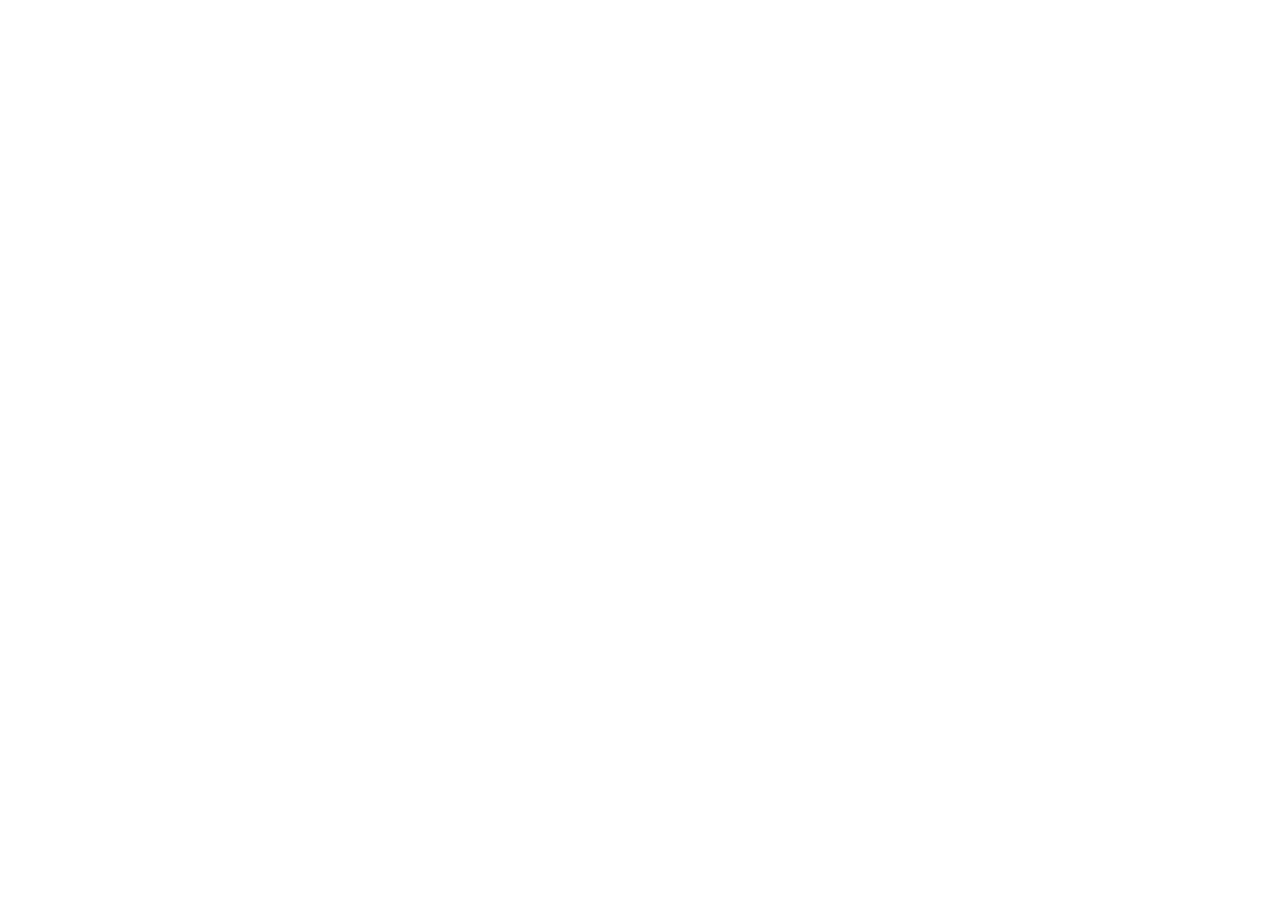
==== index.html @ ae7b195d "init struktur" ====
<!DOCTYPE html>
<html lang="en">
<head>
    <meta charset="UTF-8">
    <meta name="viewport" content="width=device-width, initial-scale=1.0">
    <title>Forside</title>
</head>
<body>
    
</body>
</html>
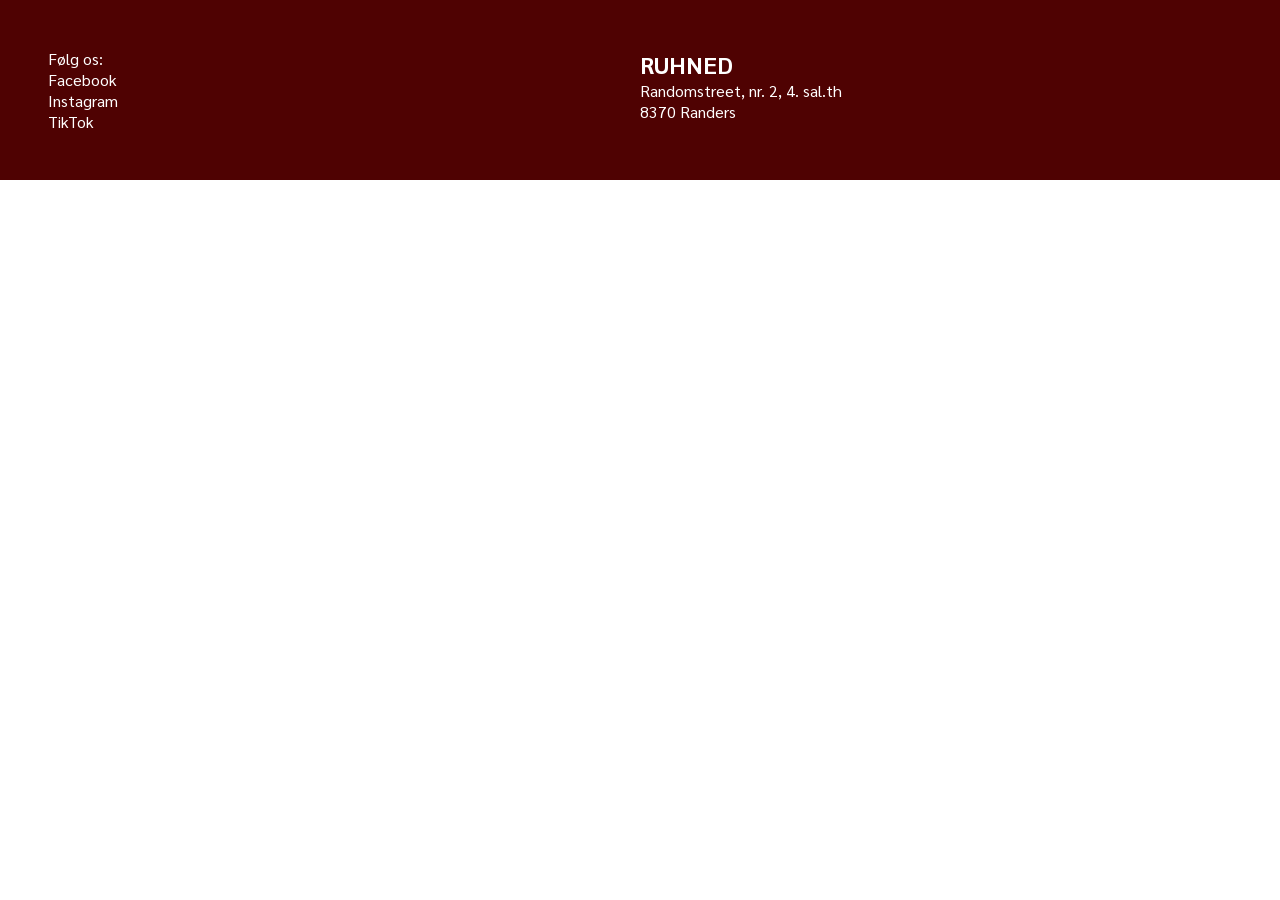
==== commit 7aea6633: "footer + logo svg" ====
--- a/index.html
+++ b/index.html
@@ -1,11 +1,35 @@
-<!DOCTYPE html>
+<!doctype html>
 <html lang="en">
-<head>
-    <meta charset="UTF-8">
-    <meta name="viewport" content="width=device-width, initial-scale=1.0">
+  <head>
+    <meta charset="UTF-8" />
+    <meta name="viewport" content="width=device-width, initial-scale=1.0" />
     <title>Forside</title>
-</head>
-<body>
-    
-</body>
-</html>+    <link rel="preconnect" href="https://fonts.googleapis.com" />
+    <link rel="preconnect" href="https://fonts.gstatic.com" crossorigin />
+    <link href="https://fonts.googleapis.com/css2?family=Ruluko&family=Sarabun:ital,wght@0,100;0,200;0,300;0,400;0,500;0,600;0,700;0,800;1,100;1,200;1,300;1,400;1,500;1,600;1,700;1,800&display=swap" rel="stylesheet" />
+    <link rel="stylesheet" href="css/general.css" />
+    <link rel="stylesheet" href="css/style.css" />
+    <script src="js/index.js" defer></script>
+  </head>
+  <body>
+    <header></header>
+    <main></main>
+    <footer>
+      <div class="footergrid">
+        <div>
+          <p>Følg os:</p>
+          <ul>
+            <li><a href="#">Facebook</a></li>
+            <li><a href="#">Instagram</a></li>
+            <li><a href="#">TikTok</a></li>
+          </ul>
+        </div>
+        <div>
+          <h2>RUHNED</h2>
+          <p>Randomstreet, nr. 2, 4. sal.th</p>
+          <p>8370 Randers</p>
+        </div>
+      </div>
+    </footer>
+  </body>
+</html>
--- a/css/general.css
+++ b/css/general.css
@@ -0,0 +1,71 @@
+/* ----index---- */
+
+
+
+
+
+
+
+
+
+
+
+
+
+
+
+
+
+
+
+
+
+
+
+
+
+
+
+
+
+
+
+
+
+/* ----productlist---- */
+
+
+
+
+
+
+
+
+
+
+
+
+
+
+
+
+
+
+
+
+
+
+
+
+
+
+
+
+
+
+
+
+
+
+
+/* ----product---- */
--- a/css/style.css
+++ b/css/style.css
@@ -0,0 +1,43 @@
+/* ----universal---- */
+* {
+  margin: 0;
+  padding: 0;
+}
+h1 {
+  font-family: Ruluko;
+}
+h2,
+h3,
+p,
+a {
+  font-family: Sarabun;
+}
+
+
+
+
+
+
+
+
+
+
+
+footer {
+  background-color: #4f0202;
+}
+.footergrid {
+  display: grid;
+  grid-template-columns: 1fr 1fr;
+  color: white;
+  padding: 3rem;
+}
+
+.footergrid li a {
+  text-decoration: none;
+  color: white;
+}
+
+.footergrid ul {
+  list-style: none;
+}
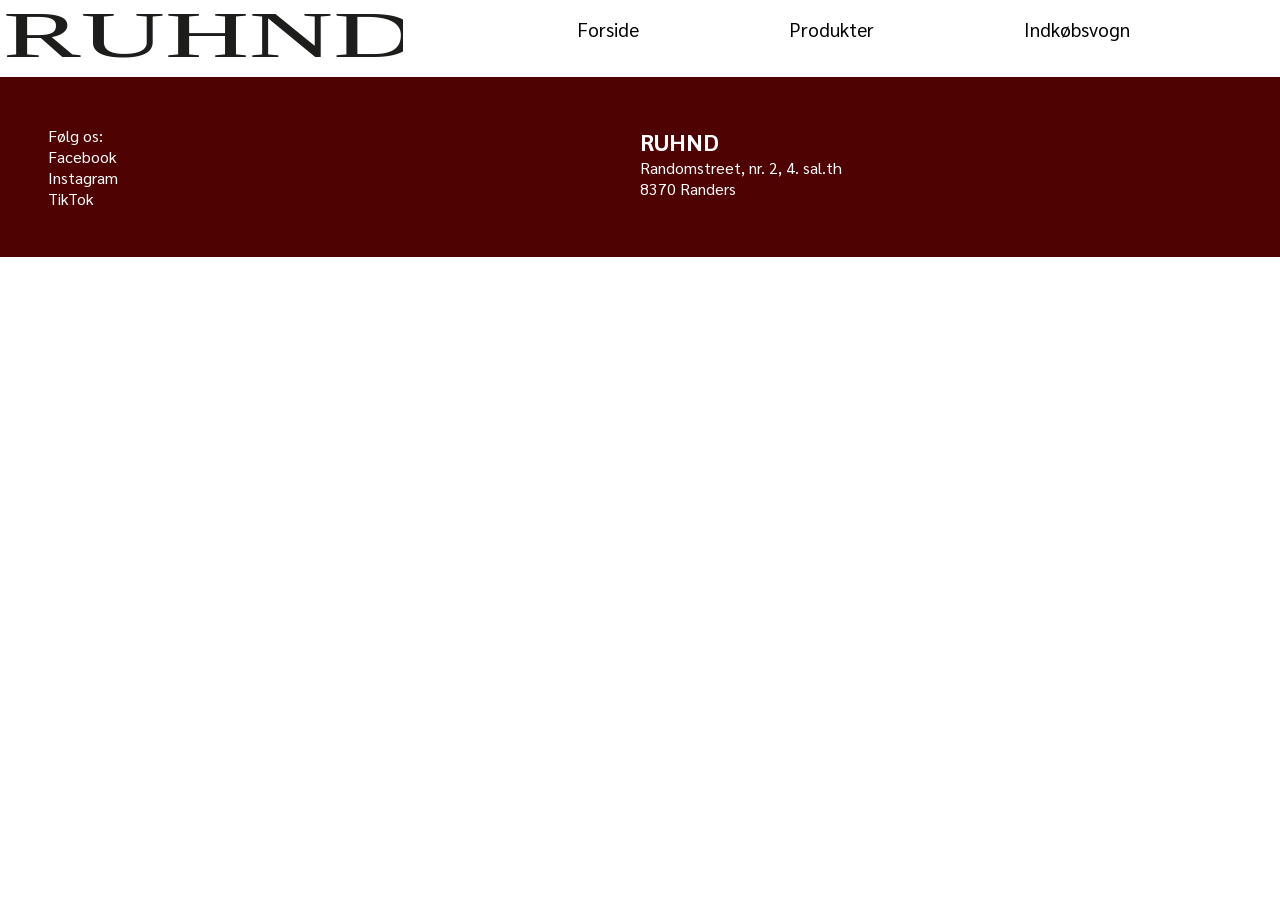
==== commit 0f0f7bfc: "header" ====
--- a/index.html
+++ b/index.html
@@ -6,13 +6,30 @@
     <title>Forside</title>
     <link rel="preconnect" href="https://fonts.googleapis.com" />
     <link rel="preconnect" href="https://fonts.gstatic.com" crossorigin />
-    <link href="https://fonts.googleapis.com/css2?family=Ruluko&family=Sarabun:ital,wght@0,100;0,200;0,300;0,400;0,500;0,600;0,700;0,800;1,100;1,200;1,300;1,400;1,500;1,600;1,700;1,800&display=swap" rel="stylesheet" />
+    <link href="https://fonts.googleapis.com/css2?family=Sarabun:ital,wght@0,100;0,200;0,300;0,400;0,500;0,600;0,700;0,800;1,100;1,200;1,300;1,400;1,500;1,600;1,700;1,800&display=swap" rel="stylesheet" />
     <link rel="stylesheet" href="css/general.css" />
     <link rel="stylesheet" href="css/style.css" />
     <script src="js/index.js" defer></script>
+    <script src="js/general.js" defer></script>
   </head>
   <body>
-    <header></header>
+    <header>
+      <nav>
+        <img class="logo" src="img/logo.svg" alt="RUHNED logo" />
+        <div>
+          <ul class="menu">
+            <li><a href="index.html">Forside</a></li>
+            <li><a href="productlist.html">Produkter</a></li>
+            <li><a href="#">Indkøbsvogn</a></li>
+          </ul>
+          <button class="burger">
+            <span class="line"></span>
+            <span class="line"></span>
+            <span class="line"></span>
+          </button>
+        </div>
+      </nav>
+    </header>
     <main></main>
     <footer>
       <div class="footergrid">
@@ -25,7 +42,7 @@
           </ul>
         </div>
         <div>
-          <h2>RUHNED</h2>
+          <h2>RUHND</h2>
           <p>Randomstreet, nr. 2, 4. sal.th</p>
           <p>8370 Randers</p>
         </div>
--- a/css/style.css
+++ b/css/style.css
@@ -3,9 +3,7 @@
   margin: 0;
   padding: 0;
 }
-h1 {
-  font-family: Ruluko;
-}
+h1,
 h2,
 h3,
 p,
@@ -13,15 +11,99 @@
   font-family: Sarabun;
 }
 
+.logo {
+  max-width: 400px;
+  margin-left: 0.2em;
+}
 
+nav {
+  display: grid;
+  grid-template-columns: 1fr 2fr;
+}
 
+nav ul {
+  display: flex;
+  justify-content: space-evenly;
+  padding-top: 1em;
+  list-style: none;
+}
 
+nav a {
+  text-decoration: none;
+  color: black;
+  font-size: larger;
+  display: block;
+}
 
+.burger {
+  width: 30px;
+  height: 20px;
+  cursor: pointer;
+}
+.burger .line {
+  display: block;
+  width: 100%;
+  height: 2px;
+  background-color: #000000;
+  margin-bottom: 5px;
+  transition: 0.2s linear;
+}
+.burger {
+  display: none;
+}
 
+@media screen and (width < 800px) {
+  .logo {
+    height: 40px;
+    padding-bottom: 1rem;
+   padding-top: 0.8em;
+  }
+  .menu {
+    display: none;
+    margin: 0;
+  }
+  .burger {
+    display: block;
+    background-color: transparent;
+    border: 0;
+    margin-top: 25px;
+  }
+  nav {
+    display: flex;
+    justify-content: space-between;
+    margin: 1em;
+    
+  }
 
-
-
-
+  .burger.active .line:nth-child(1) {
+    transform: rotate(45deg) translate(5px, 5px);
+    transition: 0.2s linear;
+  }
+  .burger.active .line:nth-child(2) {
+    opacity: 0;
+    transition: 0.15s linear;
+  }
+  .burger.active .line:nth-child(3) {
+    transform: rotate(-45deg) translate(5px, -5px);
+    transition: 0.2s linear;
+  }
+  nav.active .menu {
+    display: block;
+    background-color: #fcfdfc;
+    position: absolute;
+    top: 94px;
+    left: 0;
+    width: 100%;
+    box-shadow: 0 10px 10px rgba(0, 0, 0, 0.1);
+    z-index: 1;
+  }
+  nav.active .menu li {
+    margin: 10px 20px;
+  }
+  nav.active .menu a {
+    font-size: 24px;
+  }
+}
 
 footer {
   background-color: #4f0202;
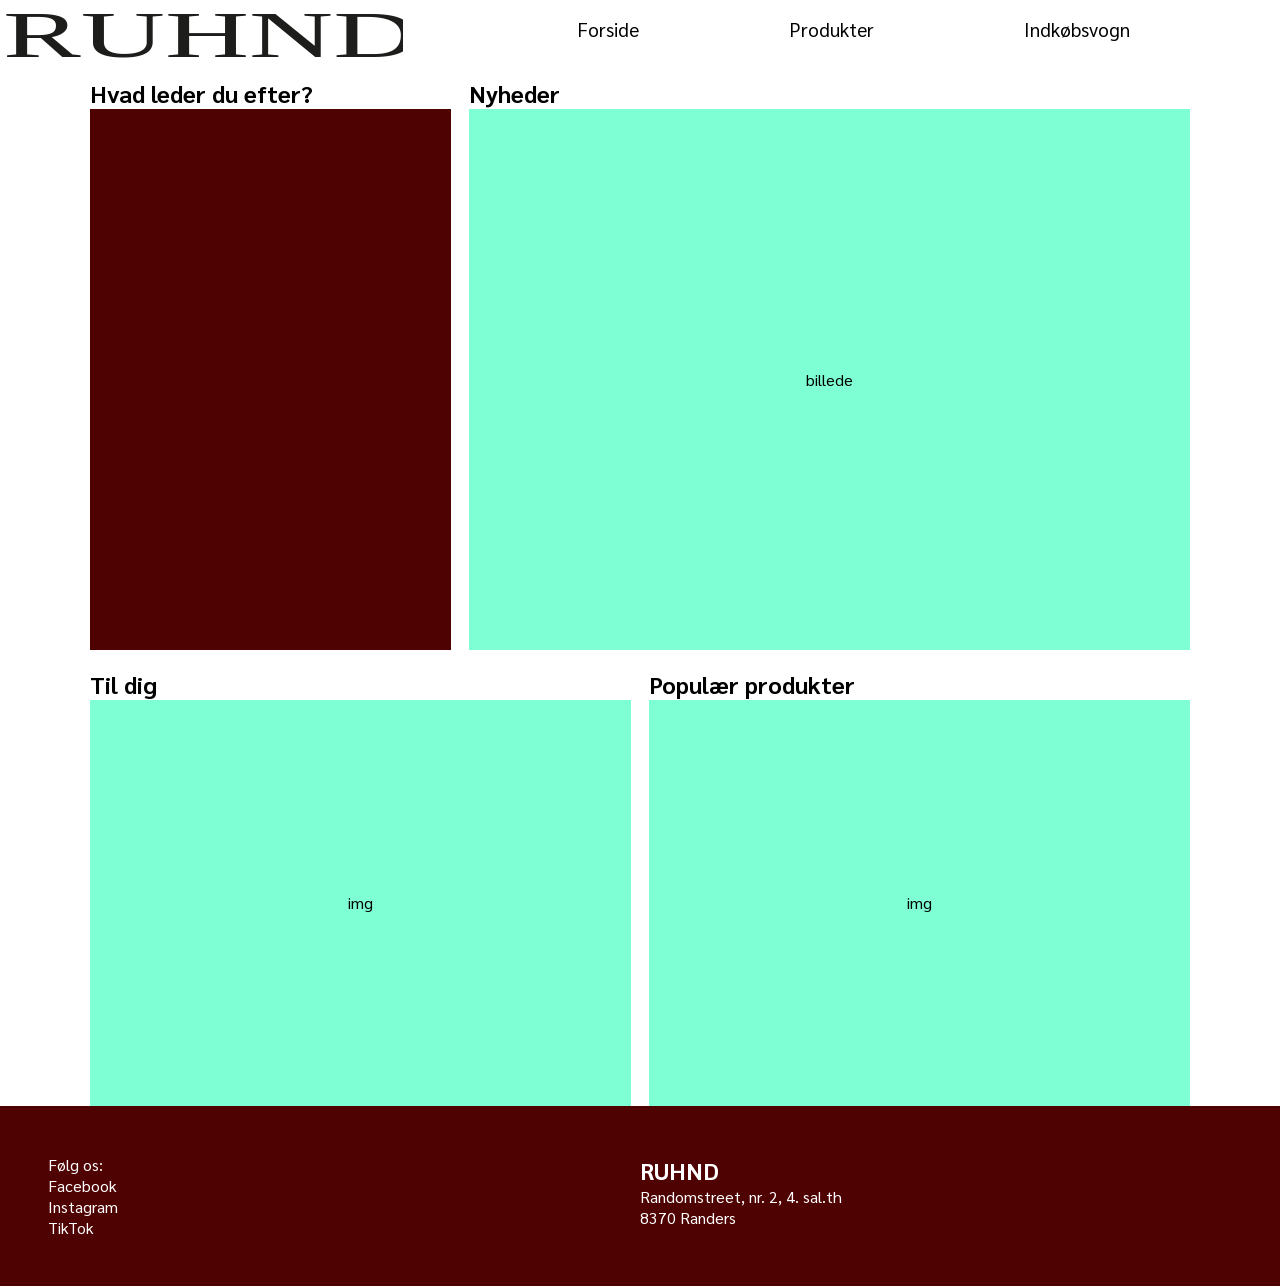
==== commit 23f3da2b: "category button" ====
--- a/index.html
+++ b/index.html
@@ -9,6 +9,7 @@
     <link href="https://fonts.googleapis.com/css2?family=Sarabun:ital,wght@0,100;0,200;0,300;0,400;0,500;0,600;0,700;0,800;1,100;1,200;1,300;1,400;1,500;1,600;1,700;1,800&display=swap" rel="stylesheet" />
     <link rel="stylesheet" href="css/general.css" />
     <link rel="stylesheet" href="css/style.css" />
+    <link rel="stylesheet" href="css/index.css" />
     <script src="js/index.js" defer></script>
     <script src="js/general.js" defer></script>
   </head>
@@ -30,7 +31,35 @@
         </div>
       </nav>
     </header>
-    <main></main>
+    <main>
+      <section id="categories">
+        <h2>Hvad leder du efter?</h2>
+        <div id="buttons">
+        </div>
+      </section>
+      <section id="nyheder">
+        <h1>Nyheder</h1>
+        <div class="image_wrapper">
+          <p>billede</p>
+        </div>
+      </section>
+
+      <section id="offers">
+        <div id="for_you">
+          <h2>Til dig</h2>
+          <div class="image_wrapper">
+            <p>img</p>
+          </div>
+        </div>
+
+        <div id="popular">
+          <h2>Populær produkter</h2>
+          <div class="image_wrapper">
+            <p>img</p>
+          </div>
+        </div>
+      </section>
+    </main>
     <footer>
       <div class="footergrid">
         <div>
--- a/css/general.css
+++ b/css/general.css
@@ -1,6 +1,9 @@
 /* ----index---- */
 
-
+.gridindex{
+    display: grid;
+    grid-template-columns: 1fr 2fr;
+}
 
 
 
--- a/css/index.css
+++ b/css/index.css
@@ -0,0 +1,38 @@
+main {
+  margin: 0 5rlh;
+  display: grid;
+  grid-template-columns: 1fr 2fr;
+  gap: 1rlh;
+}
+
+#nyheder {
+  width: 100%;
+}
+.image_wrapper {
+  aspect-ratio: 4/3;
+  display: flex;
+  justify-content: center;
+  align-items: center;
+  background-color: aquamarine;
+}
+#categories {
+  display: flex;
+  flex-direction: column;
+  #buttons {
+    height: 100%;
+    display: flex;
+    flex-direction: column;
+    gap: 0.5rlh;
+    color: #fff;
+    background-color: #4f0202;
+  }
+}
+#offers {
+  grid-column: span 2;
+  display: flex;
+  flex-direction: row;
+  gap: 1rlh;
+  div {
+    width: 100%;
+  }
+}
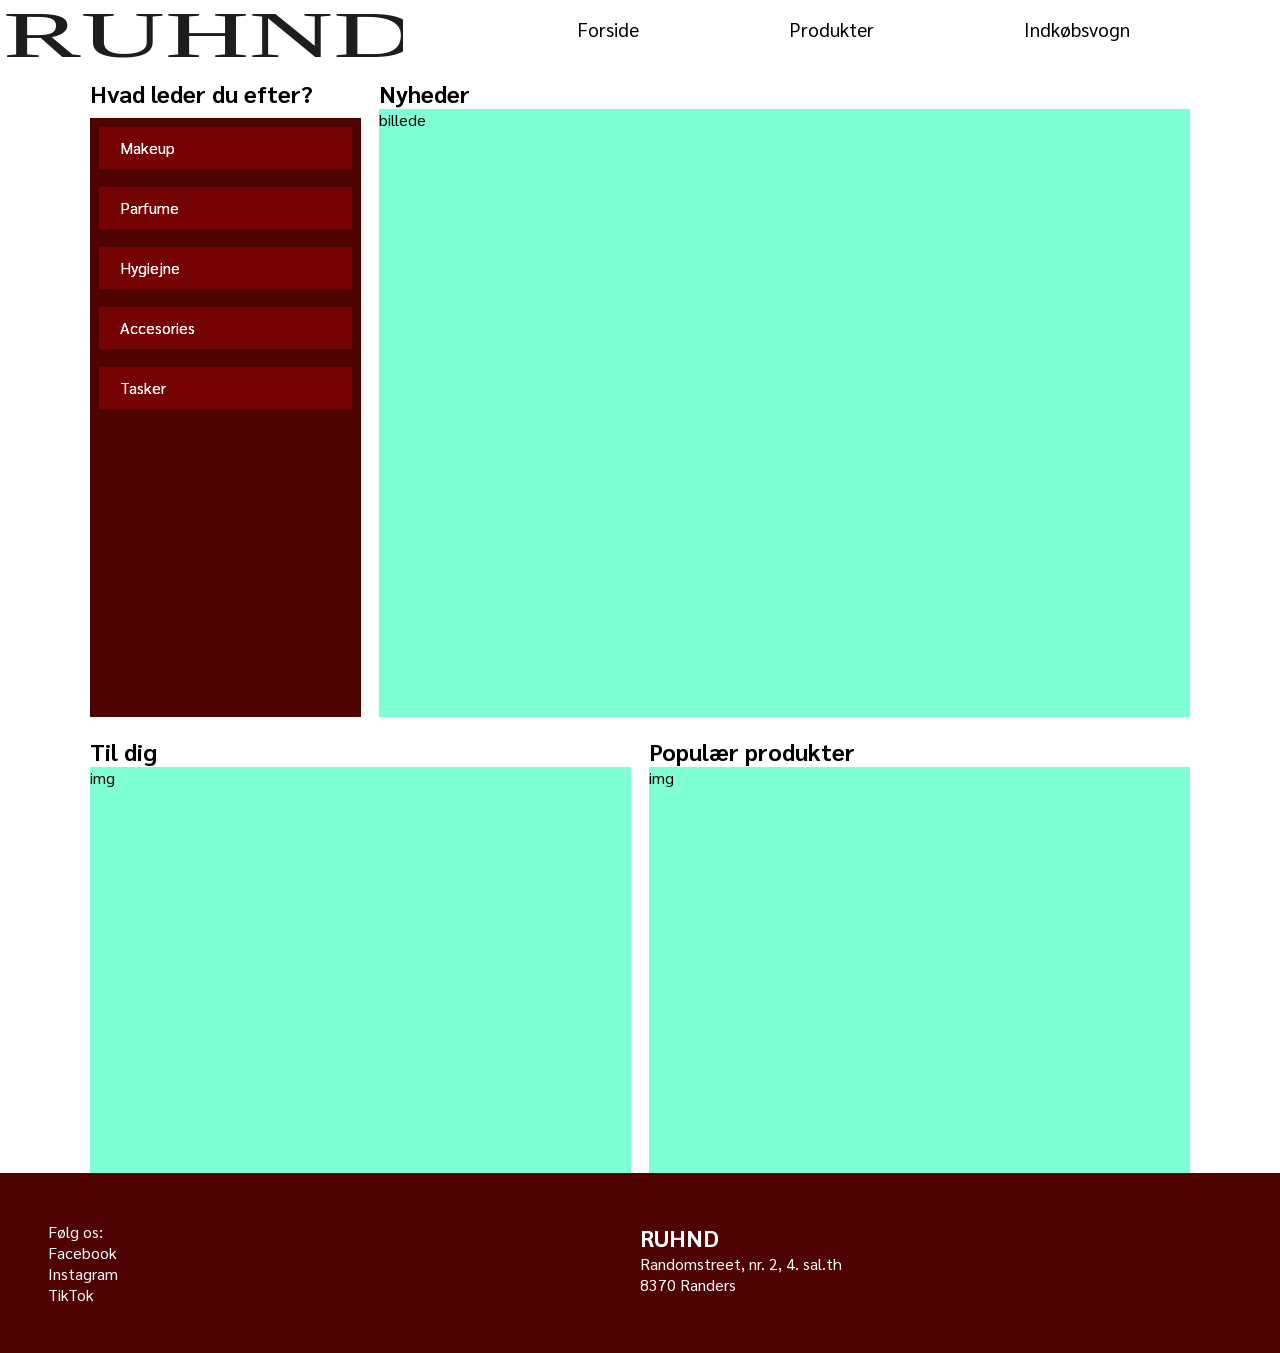
==== commit d9b3ff06: "index category bar" ====
--- a/index.html
+++ b/index.html
@@ -35,6 +35,11 @@
       <section id="categories">
         <h2>Hvad leder du efter?</h2>
         <div id="buttons">
+          <a class="category_button" href="productlist.html?category=beauty">Makeup</a>
+          <a class="category_button" href="productlist.html?category=fragrances">Parfume</a>
+          <a class="category_button" href="productlist.html?category=hygiejne">Hygiejne</a>
+          <a class="category_button" href="productlist.html?category=accesories">Accesories</a>
+          <a class="category_button" href="productlist.html?category=tasker">Tasker</a>
         </div>
       </section>
       <section id="nyheder">
--- a/css/index.css
+++ b/css/index.css
@@ -1,7 +1,7 @@
 main {
   margin: 0 5rlh;
   display: grid;
-  grid-template-columns: 1fr 2fr;
+  grid-template-columns: 1fr 3fr;
   gap: 1rlh;
 }
 
@@ -11,20 +11,35 @@
 .image_wrapper {
   aspect-ratio: 4/3;
   display: flex;
-  justify-content: center;
-  align-items: center;
   background-color: aquamarine;
 }
 #categories {
+  width: 100%;
   display: flex;
   flex-direction: column;
+  gap: 0.5rlh;
   #buttons {
     height: 100%;
+    padding: 0.5rlh;
     display: flex;
     flex-direction: column;
-    gap: 0.5rlh;
+    gap: 1rlh;
     color: #fff;
     background-color: #4f0202;
+    .category_button {
+      padding: 0.5lh 1lh;
+      background-color: #4f0202;
+      filter: brightness(1.5);
+    }
+    .category_button:hover {
+      filter: brightness(1.5);
+      scale: 1.05;
+      cursor: pointer;
+    }
+    .category_button:active {
+      scale: 1;
+      background-color: #444;
+    }
   }
 }
 #offers {
@@ -36,3 +51,12 @@
     width: 100%;
   }
 }
+
+/* .category_hidden{
+    display: none;
+} */
+
+#buttons a {
+  color: #fff;
+  text-decoration: none;
+}
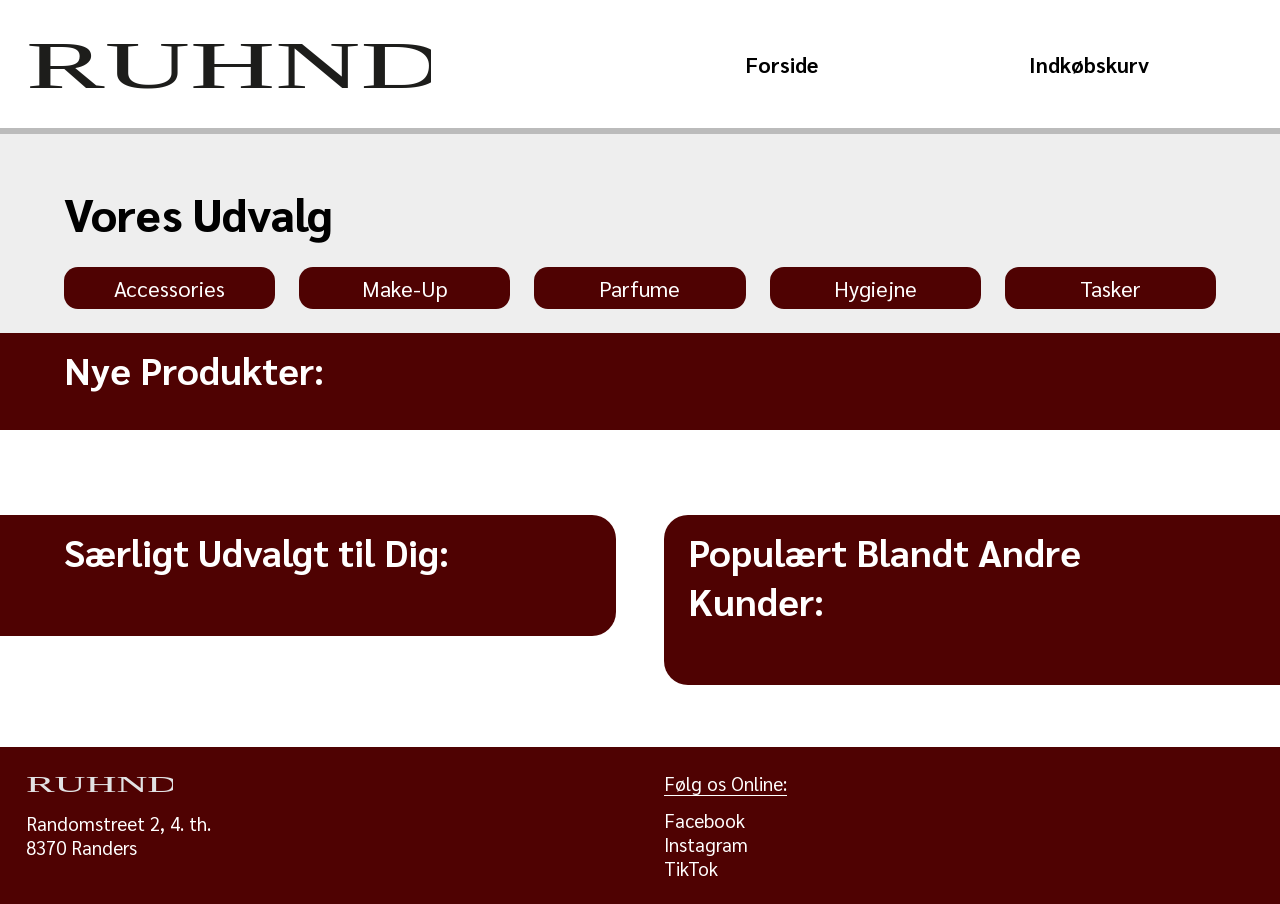
==== commit fe4ade9c: "sidste push, heck you" ====
--- a/index.html
+++ b/index.html
@@ -6,7 +6,10 @@
     <title>Forside</title>
     <link rel="preconnect" href="https://fonts.googleapis.com" />
     <link rel="preconnect" href="https://fonts.gstatic.com" crossorigin />
-    <link href="https://fonts.googleapis.com/css2?family=Sarabun:ital,wght@0,100;0,200;0,300;0,400;0,500;0,600;0,700;0,800;1,100;1,200;1,300;1,400;1,500;1,600;1,700;1,800&display=swap" rel="stylesheet" />
+    <link
+      href="https://fonts.googleapis.com/css2?family=Sarabun:ital,wght@0,100;0,200;0,300;0,400;0,500;0,600;0,700;0,800;1,100;1,200;1,300;1,400;1,500;1,600;1,700;1,800&display=swap"
+      rel="stylesheet"
+    />
     <link rel="stylesheet" href="css/general.css" />
     <link rel="stylesheet" href="css/style.css" />
     <link rel="stylesheet" href="css/index.css" />
@@ -16,70 +19,55 @@
   <body>
     <header>
       <nav>
-        <img class="logo" src="img/logo.svg" alt="RUHNED logo" />
-        <div>
-          <ul class="menu">
-            <li><a href="index.html">Forside</a></li>
-            <li><a href="productlist.html">Produkter</a></li>
-            <li><a href="#">Indkøbsvogn</a></li>
-          </ul>
-          <button class="burger">
-            <span class="line"></span>
-            <span class="line"></span>
-            <span class="line"></span>
-          </button>
+        <img class="logo" src="img/logo.svg" alt="RUHND logo" />
+        <button class="burger">
+          <div class="line"></div>
+          <div class="line"></div>
+          <div class="line"></div>
+        </button>
+        <div class="menu">
+          <a href="index.html">Forside</a>
+          <a href="#">Indkøbskurv</a>
         </div>
       </nav>
     </header>
     <main>
       <section id="categories">
-        <h2>Hvad leder du efter?</h2>
+        <h1>Vores Udvalg</h1>
         <div id="buttons">
-          <a class="category_button" href="productlist.html?category=beauty">Makeup</a>
-          <a class="category_button" href="productlist.html?category=fragrances">Parfume</a>
-          <a class="category_button" href="productlist.html?category=hygiejne">Hygiejne</a>
-          <a class="category_button" href="productlist.html?category=accesories">Accesories</a>
-          <a class="category_button" href="productlist.html?category=tasker">Tasker</a>
+          <a class="button" href="productlist.html?category=womens-jewellery">Accessories</a>
+          <a class="button" href="productlist.html?category=beauty">Make-Up</a>
+          <a class="button" href="productlist.html?category=fragrances">Parfume</a>
+          <a class="button" href="productlist.html?category=skin-care">Hygiejne</a>
+          <a class="button" href="productlist.html?category=womens-bags">Tasker</a>
         </div>
       </section>
-      <section id="nyheder">
-        <h1>Nyheder</h1>
-        <div class="image_wrapper">
-          <p>billede</p>
+      <section id="news">
+        <h2>Nye Produkter:</h2>
+        <div class="img_lineup" id="new_products"></div>
+      </section>
+      <section id="offers">
+        <div class="offers_subdiv">
+          <h2>Særligt Udvalgt til Dig:</h2>
+          <div class="carousel" id="for_you"></div>
         </div>
-      </section>
-
-      <section id="offers">
-        <div id="for_you">
-          <h2>Til dig</h2>
-          <div class="image_wrapper">
-            <p>img</p>
-          </div>
-        </div>
-
-        <div id="popular">
-          <h2>Populær produkter</h2>
-          <div class="image_wrapper">
-            <p>img</p>
-          </div>
+        <div class="offers_subdiv">
+          <h2>Populært Blandt Andre Kunder:</h2>
+          <div class="carousel" id="popular"></div>
         </div>
       </section>
     </main>
     <footer>
-      <div class="footergrid">
-        <div>
-          <p>Følg os:</p>
-          <ul>
-            <li><a href="#">Facebook</a></li>
-            <li><a href="#">Instagram</a></li>
-            <li><a href="#">TikTok</a></li>
-          </ul>
-        </div>
-        <div>
-          <h2>RUHND</h2>
-          <p>Randomstreet, nr. 2, 4. sal.th</p>
-          <p>8370 Randers</p>
-        </div>
+      <div id="adress">
+        <img src="img/logo.svg" alt="logo" />
+        <p>Randomstreet 2, 4. th.</p>
+        <p>8370 Randers</p>
+      </div>
+      <div id="socials">
+        <p class="footer_header">Følg os Online:</p>
+        <a href="#">Facebook</a>
+        <a href="#">Instagram</a>
+        <a href="#">TikTok</a>
       </div>
     </footer>
   </body>
--- a/css/general.css
+++ b/css/general.css
@@ -1,74 +1,197 @@
-/* ----index---- */
-
-.gridindex{
-    display: grid;
-    grid-template-columns: 1fr 2fr;
+/*----------| PAGE LAYOUT |----------*/
+* {
+  margin: 0;
+  padding: 0;
+  box-sizing: border-box;
+}
+/*----------| PAGE ELEMENTS |----------*/
+header {
+  padding: 0 2vw;
+  nav {
+    height: 10vw;
+    width: 100%;
+    display: flex;
+    flex-direction: row;
+    justify-content: space-between;
+    align-items: center;
+    .logo {
+      width: 33%;
+      padding-top: 0.5rlh;
+    }
+    .menu {
+      width: 50%;
+      list-style: none;
+      display: flex;
+      align-items: center;
+      justify-content: space-around;
+    }
+  }
+  .burger {
+    aspect-ratio: 1/1;
+    height: 100%;
+    padding: 0.25rlh;
+    cursor: pointer;
+    display: none;
+    flex-direction: column;
+    justify-content: space-around;
+    align-items: center;
+    background-color: transparent;
+    border: none;
+    .line {
+      height: 0;
+      width: 100%;
+      outline: 1.5px solid var(--colour_black);
+      transition: 0.2s linear;
+    }
+    .line:nth-child(2) {
+      transition: 0.15s linear;
+    }
+  }
+}
+main {
+  margin: calc(1rlh + 2vw) 0;
+  display: flex;
+  flex-direction: column;
+  gap: calc(2rlh + 2vw);
+  .page_heading {
+    padding: 0 5vw;
+  }
+  section {
+    padding: 0.5rlh 5vw;
+  }
+  .nav_trail {
+    margin-bottom: -1.5rlh;
+  }
+}
+footer {
+  padding: 1rlh 2vw;
+  display: flex;
+  flex-direction: row;
+  gap: 2rlh;
+  div {
+    width: 50%;
+    display: flex;
+    flex-direction: column;
+  }
+  img {
+    width: 25%;
+    filter: invert(1);
+    margin-bottom: 0.5lh;
+  }
+  .footer_header {
+    width: fit-content;
+    margin-bottom: 0.5lh;
+  }
 }
 
+/*----------| UNIQUE ELEMENTS |----------*/
+.button {
+  width: 100%;
+  align-self: center;
+  display: flex;
+  flex-direction: row;
+  justify-content: center;
+  padding: 0.25lh 0;
+}
+.add2cart {
+  width: fit-content;
+  margin: 0.5lh 0;
+  padding: 0.25lh 4lh;
+}
+.button:hover {
+  filter: brightness(1.5);
+  scale: 1.05;
+}
+.button:active {
+  filter: none;
+  scale: 1;
+}
+/*----------*/
+.img_lineup {
+  width: 100%;
+  padding: 0.5rlh;
+  display: grid;
+  grid-template-columns: repeat(5, 1fr);
+  gap: 1rlh;
+  overflow-x: auto;
+  scroll-behavior: smooth;
+}
+.product {
+  height: 100%;
+  padding: 0.5rlh;
+  display: flex;
+  flex-direction: column;
+  align-items: center;
+  justify-content: center;
+  .title {
+    height: 100%;
+    width: 100%;
+    display: flex;
+    flex-direction: column;
+    justify-content: center;
+  }
+  img {
+    width: 100%;
+  }
+}
 
-
-
-
-
-
-
-
-
-
-
-
-
-
-
-
-
-
-
-
-
-
-
-
-
-
-
-
-
-
-/* ----productlist---- */
-
-
-
-
-
-
-
-
-
-
-
-
-
-
-
-
-
-
-
-
-
-
-
-
-
-
-
-
-
-
-
-
-
-
-
-/* ----product---- */+/*----------| MOBILE VIEW |----------*/
+@media screen and (width < 800px) {
+  header {
+    padding: 0.5rlh;
+    nav {
+      .logo {
+        width: 50%;
+      }
+      .burger {
+        display: flex;
+      }
+      .menu {
+        transition: 0.3s linear;
+        position: absolute;
+        top: calc(10vw + 1rlh);
+        right: 0;
+        height: 0;
+        width: 40%;
+        display: none;
+        flex-direction: column;
+        align-items: right;
+        background-color: var(--colour_white);
+        border: 0.25rlh solid var(--colour_dark-grey);
+        border-top: none;
+        a {
+          width: fit-content;
+          padding-right: 1rlh;
+          padding-bottom: 0.25lh;
+          align-self: flex-end;
+          text-decoration: 2px underline;
+          text-underline-offset: 10%;
+        }
+      }
+    }
+    nav.active {
+      .burger.active {
+        .line:nth-of-type(1) {
+          transform: translate(0, 2.5vw) rotate(45deg);
+        }
+        .line:nth-of-type(2) {
+          transition: 0.15s linear;
+          outline: 1.5px solid transparent;
+        }
+        .line:nth-of-type(3) {
+          transform: translate(0, -2.5vw) rotate(-45deg);
+        }
+      }
+      .menu {
+        transition: 0.3s linear;
+        height: fit-content;
+        display: flex;
+      }
+    }
+  }
+  .img_lineup {
+    width: 100%;
+    display: grid;
+    grid-template-columns: repeat(5, 100%);
+  }
+}
--- a/css/style.css
+++ b/css/style.css
@@ -1,125 +1,136 @@
-/* ----universal---- */
-* {
-  margin: 0;
-  padding: 0;
-}
-h1,
-h2,
-h3,
-p,
-a {
+/*----------| UNIVERSAL STYLING |----------*/
+html {
+  transition-behavior: allow-discrete;
+  /*| COLOURS |*/
+  --colour_main-red: #4f0202;
+  --colour_black: #000;
+  --colour_dark-grey: #bbb;
+  --colour_white: #fff;
+  --colour_off-white: #eee;
+  /*| TEXT & FONTS |*/
   font-family: Sarabun;
-}
-
-.logo {
-  max-width: 400px;
-  margin-left: 0.2em;
-}
-
-nav {
-  display: grid;
-  grid-template-columns: 1fr 2fr;
-}
-
-nav ul {
-  display: flex;
-  justify-content: space-evenly;
-  padding-top: 1em;
-  list-style: none;
-}
-
-nav a {
-  text-decoration: none;
-  color: black;
-  font-size: larger;
-  display: block;
-}
-
-.burger {
-  width: 30px;
-  height: 20px;
-  cursor: pointer;
-}
-.burger .line {
-  display: block;
-  width: 100%;
-  height: 2px;
-  background-color: #000000;
-  margin-bottom: 5px;
-  transition: 0.2s linear;
-}
-.burger {
-  display: none;
-}
-
-@media screen and (width < 800px) {
-  .logo {
-    height: 40px;
-    padding-bottom: 1rem;
-   padding-top: 0.8em;
+  font-size: calc(13px + 0.45vw);
+  h1 {
+    font-weight: 900;
+    font-size: calc(30px + 1.2vw);
+  }
+  h2 {
+    font-size: calc(25px + 1vw);
+  }
+  a {
+    color: inherit;
+    text-decoration: none;
+  }
+  .page_heading {
+    font-size: calc(20px + 0.8vw);
+    text-transform: capitalize;
   }
   .menu {
-    display: none;
-    margin: 0;
+    a {
+      font-weight: 700;
+      font-size: calc(16px + 0.4vw);
+    }
+    a:hover {
+      color: var(--colour_main-red);
+      scale: 1.1;
+    }
   }
-  .burger {
-    display: block;
-    background-color: transparent;
-    border: 0;
-    margin-top: 25px;
+  .title {
+    font-weight: 900;
   }
-  nav {
-    display: flex;
-    justify-content: space-between;
-    margin: 1em;
-    
+  .product_info {
+    .brand {
+      font-size: calc(16px + 0.8vw);
+    }
+    .price {
+      font-size: calc(16px + 1vw);
+      font-weight: bold;
+    }
   }
-
-  .burger.active .line:nth-child(1) {
-    transform: rotate(45deg) translate(5px, 5px);
-    transition: 0.2s linear;
+  .button {
+    font-size: calc(14px + 0.6vw);
   }
-  .burger.active .line:nth-child(2) {
-    opacity: 0;
-    transition: 0.15s linear;
-  }
-  .burger.active .line:nth-child(3) {
-    transform: rotate(-45deg) translate(5px, -5px);
-    transition: 0.2s linear;
-  }
-  nav.active .menu {
-    display: block;
-    background-color: #fcfdfc;
-    position: absolute;
-    top: 94px;
-    left: 0;
-    width: 100%;
-    box-shadow: 0 10px 10px rgba(0, 0, 0, 0.1);
-    z-index: 1;
-  }
-  nav.active .menu li {
-    margin: 10px 20px;
-  }
-  nav.active .menu a {
-    font-size: 24px;
+  /*| STUFF |*/
+  .footer_header {
+    border-bottom: 1.5px solid var(--colour_white);
   }
 }
 
+/*----------| PAGE ELEMENTS |----------*/
+header {
+  border-bottom: 0.25rlh solid var(--colour_dark-grey);
+}
 footer {
-  background-color: #4f0202;
-}
-.footergrid {
-  display: grid;
-  grid-template-columns: 1fr 1fr;
-  color: white;
-  padding: 3rem;
+  background-color: var(--colour_main-red);
+  color: var(--colour_white);
 }
 
-.footergrid li a {
-  text-decoration: none;
-  color: white;
+/*| INDEX |*/
+#categories {
+  background-color: var(--colour_off-white);
+}
+#news {
+  background-color: var(--colour_main-red);
+  h2 {
+    color: var(--colour_white);
+  }
+}
+.offers_subdiv {
+  background-color: var(--colour_main-red);
+  h2 {
+    color: var(--colour_white);
+  }
+  .carousel {
+    mask: linear-gradient(90deg, #0000, #000 10% 80%, #0000);
+    .product {
+      background-color: var(--colour_white);
+    }
+    .product:hover {
+      scale: 1.025;
+      box-shadow: 0 0 0.5rlh rgba(255, 0, 0, 0.25);
+    }
+  }
+}
+.offers_subdiv:first-of-type {
+  border-top-right-radius: 1rlh;
+  border-bottom-right-radius: 1rlh;
+}
+.offers_subdiv:last-of-type {
+  border-top-left-radius: 1rlh;
+  border-bottom-left-radius: 1rlh;
+  h2 {
+    padding-left: 0.5rlh;
+  }
 }
 
-.footergrid ul {
-  list-style: none;
+/*| PRODUCTLIST |*/
+.list_grid {
+  .product {
+    box-shadow: 0 0 0.5rlh rgba(0, 0, 0, 0.1);
+  }
 }
+
+/*----------| UNIQUE ELEMENTS |----------*/
+.button {
+  color: var(--colour_white);
+  background-color: var(--colour_main-red);
+  border-radius: 0.5lh;
+}
+
+#product_card {
+  box-shadow: 0 0 0.5rlh rgba(0, 0, 0, 0.1);
+}
+.img_lineup {
+  .product {
+    background-color: var(--colour_white);
+    box-shadow: 0 0 0.5rlh rgba(0, 0, 0, 0.1);
+    .title {
+      font-size: 125%;
+      text-align: center;
+    }
+  }
+  .product:hover {
+    scale: 1.025;
+    box-shadow: 0 0 0.5rlh rgba(255, 0, 0, 0.25);
+  }
+}
--- a/css/index.css
+++ b/css/index.css
@@ -1,62 +1,65 @@
 main {
-  margin: 0 5rlh;
-  display: grid;
-  grid-template-columns: 1fr 3fr;
+  margin-top: 0;
+}
+#categories {
+  padding-top: calc(1rlh + 2vw);
+  padding-bottom: 1rlh;
+  display: flex;
+  flex-direction: column;
   gap: 1rlh;
+  #buttons {
+    display: grid;
+    grid-template-columns: repeat(auto-fit, minmax(200px, 1fr));
+    flex-wrap: wrap;
+    column-gap: 1rlh;
+    row-gap: 0.5rlh;
+  }
+}
+#news {
+  margin-top: calc(-2rlh - 2vw);
+  width: 100%;
+}
+#offers {
+  margin: 0 -5vw;
+  display: flex;
+  flex-direction: row;
+  gap: 2rlh;
+  .offers_subdiv {
+    height: fit-content;
+    width: calc(50% - 1rlh);
+    padding: 0.5rlh;
+    .carousel {
+      padding: 1rlh;
+      display: grid;
+      grid-template-columns: repeat(5, calc((200% - 1rlh) / 5));
+      gap: 1rlh;
+      overflow-x: auto;
+      scroll-padding: 1rlh;
+      text-align: center;
+    }
+  }
+  .offers_subdiv:first-of-type {
+    padding-left: 5vw;
+  }
+  .offers_subdiv:last-of-type {
+    padding-right: 5vw;
+  }
 }
 
-#nyheder {
-  width: 100%;
-}
-.image_wrapper {
-  aspect-ratio: 4/3;
-  display: flex;
-  background-color: aquamarine;
-}
-#categories {
-  width: 100%;
-  display: flex;
-  flex-direction: column;
-  gap: 0.5rlh;
-  #buttons {
-    height: 100%;
-    padding: 0.5rlh;
+/*----------+----------+----------+----------*/
+@media screen and (width < 800px) {
+  #offers {
     display: flex;
     flex-direction: column;
-    gap: 1rlh;
-    color: #fff;
-    background-color: #4f0202;
-    .category_button {
-      padding: 0.5lh 1lh;
-      background-color: #4f0202;
-      filter: brightness(1.5);
-    }
-    .category_button:hover {
-      filter: brightness(1.5);
-      scale: 1.05;
-      cursor: pointer;
-    }
-    .category_button:active {
-      scale: 1;
-      background-color: #444;
+    gap: calc(2rlh + 2vw);
+    .offers_subdiv {
+      width: 100%;
+      padding: 0.5rlh 5vw;
+      border-radius: 0;
+      .carousel {
+        grid-template-columns: repeat(5, 100%);
+        mask: linear-gradient(90deg, #0000, #000 10% 90%, #0000);
+      }
     }
   }
 }
-#offers {
-  grid-column: span 2;
-  display: flex;
-  flex-direction: row;
-  gap: 1rlh;
-  div {
-    width: 100%;
-  }
-}
-
-/* .category_hidden{
-    display: none;
-} */
-
-#buttons a {
-  color: #fff;
-  text-decoration: none;
-}
